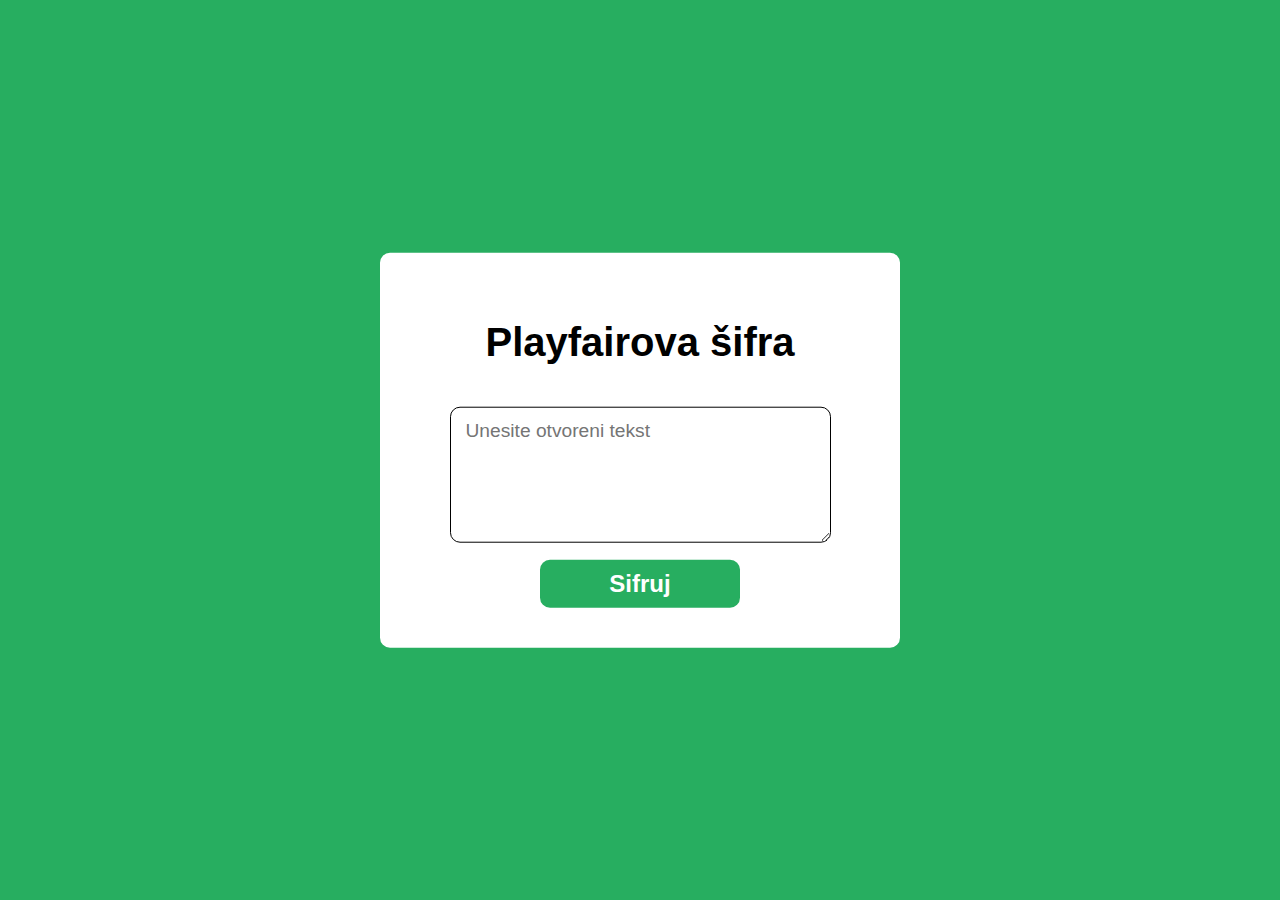
==== playfair.html @ 726f056c "started playfair finished afina" ====
<!DOCTYPE html>
<html lang="en">

<head>
    <meta charset="UTF-8">
    <meta name="viewport" content="width=device-width, initial-scale=1.0">
    <link rel="stylesheet" href="styles/style.css">
    <link rel="stylesheet" href="https://pro.fontawesome.com/releases/v5.10.0/css/all.css"
        integrity="sha384-AYmEC3Yw5cVb3ZcuHtOA93w35dYTsvhLPVnYs9eStHfGJvOvKxVfELGroGkvsg+p" crossorigin="anonymous" />
    <script src="scripts/index.js"> </script>
    <title>Playfair - SIS</title>
</head>

<body>
    <section>
        <div class="main-container">
            <div class="form-box">
                <div class="back-wrapper">
                    <a href="index.html" class="default-link">
                        <span class="fas fa-angle-double-left back-arrow"></span>
                    </a>
                </div>
                <h1 class="title">Playfairova šifra</h1>
                <textarea class="main-input" rows="5" cols="30" placeholder="Unesite otvoreni tekst"></textarea>
                <button class="main-btn" onclick="playfairCipher()">Sifruj</button>
            </div>
        </div>
    </section>
</body>

</html>
---- styles/style.css ----
body{
    margin : 0;
    padding : 0;
    box-sizing: border-box;
    background-color: #27ae60;
    color:white;
    font-family: 'Segoe UI', Tahoma, Geneva, Verdana, sans-serif;
 
}

.main-container{
    display:flex;
    justify-content: center;
    align-items: center;
    flex-direction: column;
    margin-top: 20px;
    text-align: center;
}

.card-holder{
    display: flex;
    margin:20px 0;
    flex-wrap: wrap;
    justify-content: center;
    align-items: center;
}

.card {
    flex-grow : 1;
    flex-shrink: 1;
    flex-basis: 25%;
    padding: 15px;
    display: flex;
    justify-content: center;
    align-items: center;
    flex-wrap: wrap;
    border-radius: 8px;
    cursor: pointer;
    width:40px;
    height:80px;
    margin : 10px;
    background-color: white;
}

.card .card-content{
    width: 100%;
    display: flex;
    align-items : center;
    flex-direction: column;
}

.card h4{
    user-select: none;
    color:black;
    margin: 10px;
}


/* .card.split{
    margin:0px 40px;
} */

@media only screen and (max-width : 500px) {
    .card.split{
        margin:0px;
    }
}

/* TEMPLATE FOR FORM */

section .main-container{
    transform: translate(-50%, -50%);
    -ms-transform: translate(-50%, -50%); /* for IE 9 */
    -webkit-transform: translate(-50%, -50%); 
    margin:0;
    position: absolute;
    left: 50%;
    top: 50%;
}



.form-box{
    background-color: white;
    border-radius: 10px;
    display:flex;
    justify-content: center;
    align-items: center;
    flex-direction: column;
    color:black;   
    width:500px;
    padding: 40px 10px;
}

.form-box .shift-holder{
    width: 100%;
    display: flex;
    justify-content: center;
    align-items: center;
    margin:27px 0;

}

.form-box .shift-holder .shift{
    width:30%;
    font-size: 1rem;
    padding:10px;
    border-radius: 5px;
    margin-left: 20px;
}

.title{
    font-size: 2.5rem;
}

.main-input{
    padding:12px 15px;
    outline: none;
    border-radius: 10px;
    /* width: 50%; */
    font-size: 1.2rem;
    margin-top:15px;
    font-family: 'Segoe UI', Tahoma, Geneva, Verdana, sans-serif;
    border:1px solid black;
}

.main-input:focus{
    border:2px solid #27ae60;
}

.main-btn{
    color:white;
    outline:none;
    margin-top:17px;
    width: 40%;
    padding:10px 20px;
    font-size: 1.5rem;
    background-color: #27ae60;
    border: none;
    cursor: pointer;
    font-weight: bold;
    border-radius: 10px;
}

.back-wrapper{
    width: 100%;
}

.back-arrow{
    font-size:2rem; 
    cursor:pointer; 
    float:right;
    margin-right: 25px;
    color:#27ae60;
}

.default-link{
    text-decoration: none;
}

.default-link:visited{
    text-decoration: none;
    color:black;
}
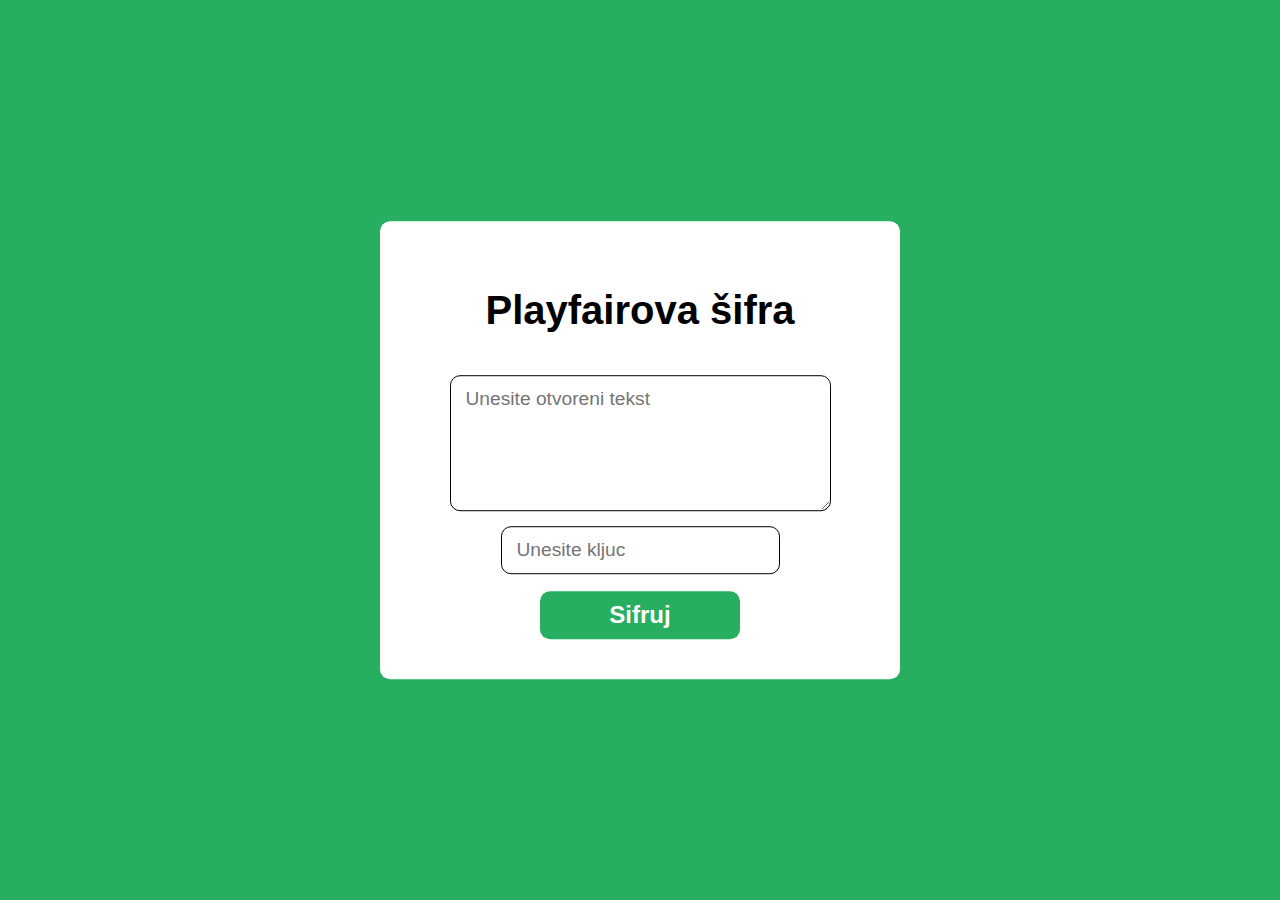
==== commit 1c50211b: "added something for playfair" ====
--- a/playfair.html
+++ b/playfair.html
@@ -22,6 +22,7 @@
                 </div>
                 <h1 class="title">Playfairova šifra</h1>
                 <textarea class="main-input" rows="5" cols="30" placeholder="Unesite otvoreni tekst"></textarea>
+                <input class="main-input" name="kljuc" placeholder="Unesite kljuc"></input>
                 <button class="main-btn" onclick="playfairCipher()">Sifruj</button>
             </div>
         </div>
